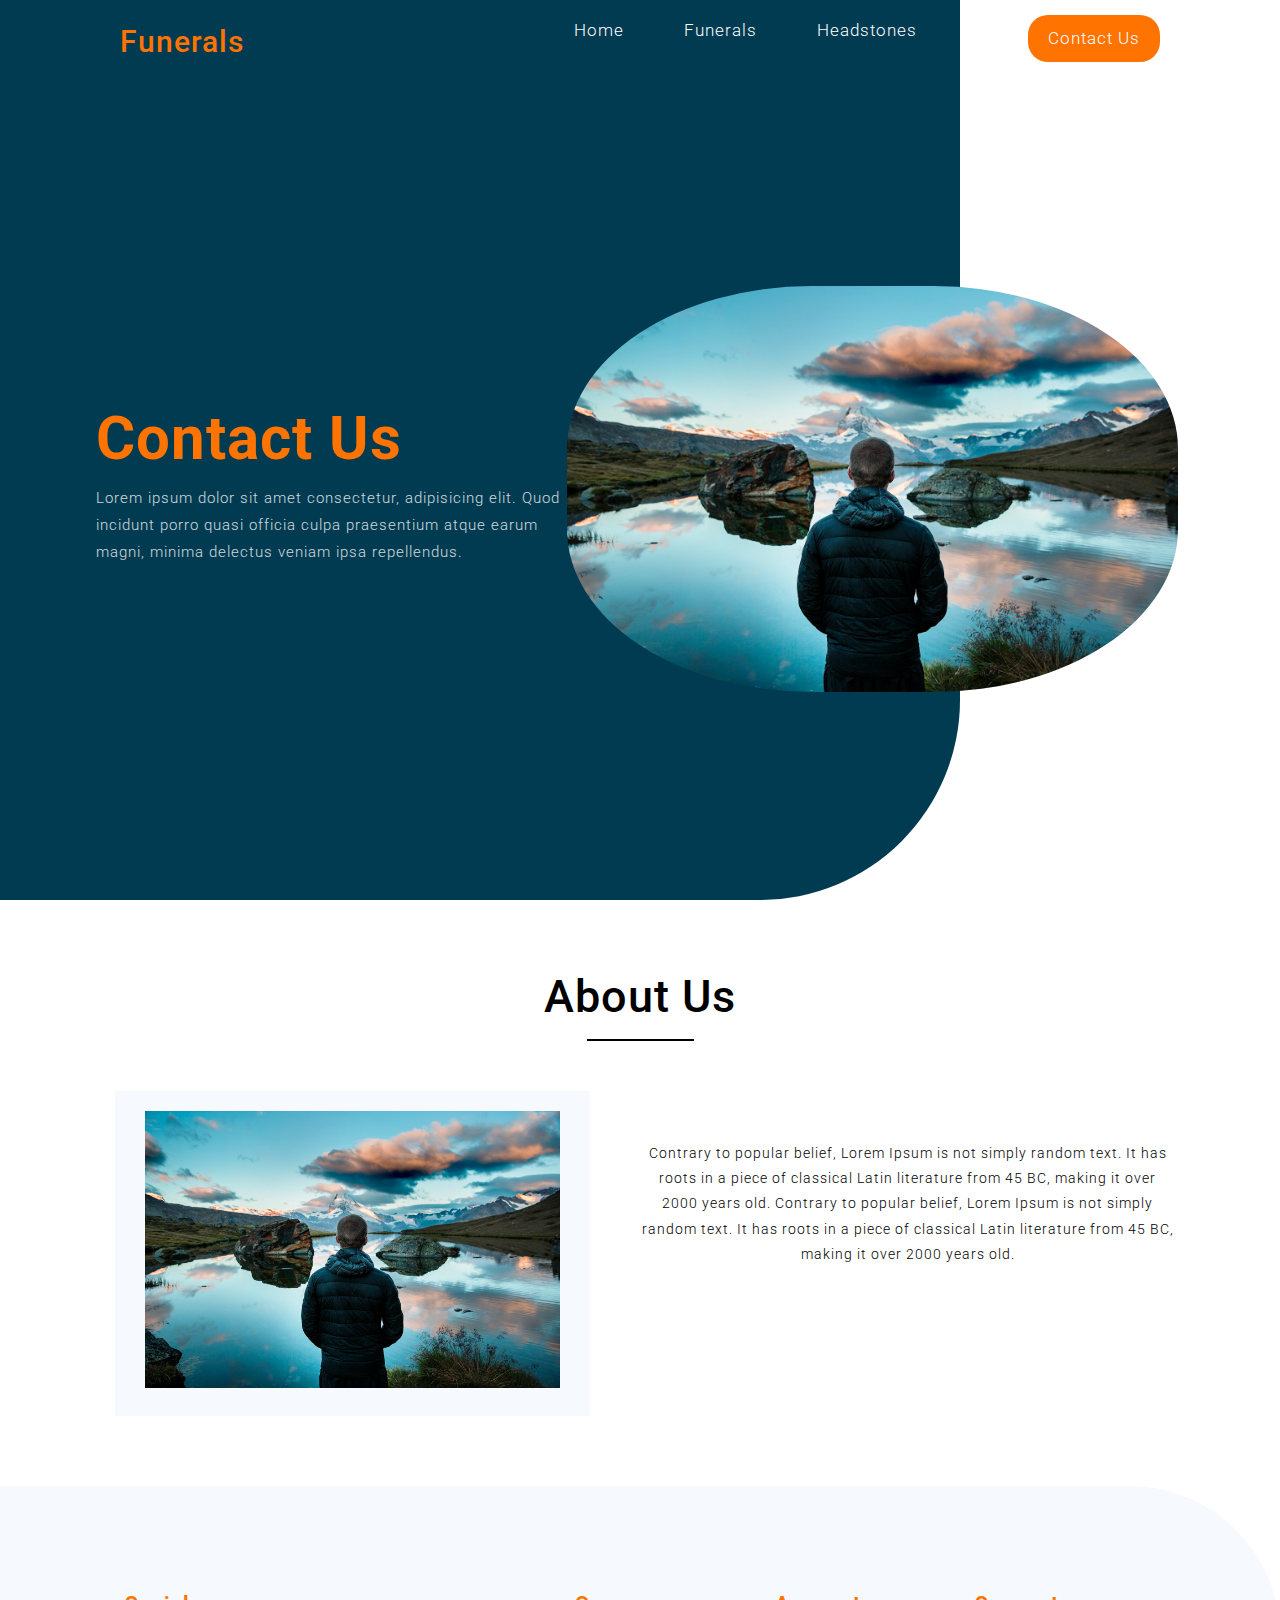
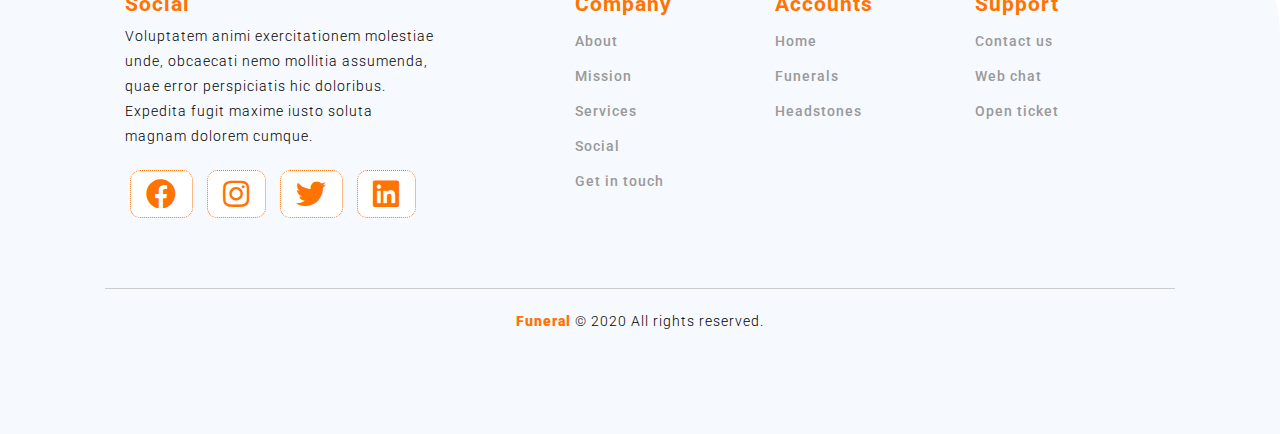
==== page/about.html @ 399cabd6 "commit" ====
<!DOCTYPE html>
<html lang="en">
<head>
    <meta charset="UTF-8">
    <meta name="viewport" content="width=device-width, initial-scale=1.0">
    <link href="https://fonts.googleapis.com/css2?family=Roboto:wght@100;300;500;900&display=swap" rel="stylesheet">
    <link rel="stylesheet" href="https://use.fontawesome.com/releases/v5.1.0/css/all.css">
    <link rel="stylesheet" href="../Resources/animate.css">
    <link rel="stylesheet" href="../style.css">
    <title>Funerals</title>
</head>
<body>
    <header class="header">
        <nav class="top_nav">
            <a href="../index.html"><span class="logo">Funerals</span></a>

            <ul>
                <li><a href="/index.html">Home</a></li>
                <li><a href="#">Funerals</a></li>
                <li><a href="#">Headstones</a></li>
                <li><a href="./about.html">About</a></li>
            </ul>

            <li><a href="./contact.html" class="contact">Contact Us</a></li>
        </nav>

        <div class="main_container flex-center">
            <div class="conten">
                <h1><span>Contact Us</span> </h1>
                <p>Lorem ipsum dolor sit amet consectetur, adipisicing elit. Quod incidunt porro quasi officia culpa 
                    praesentium atque earum magni, minima delectus veniam ipsa repellendus.</p>
            </div>

            <img src="../img/blue_lake_man.jpg" style="height:20%;" alt="family">
        </div>
    </header>

    <section class="about">
        <div class="row">
            <h1>about us</h1>
    
            <div class="main-contact grid-2">

              <div class="column">
                <img src="../img/blue_lake_man.jpg" alt="perason">
              </div>

                <div class="c-content">
                    <p>Contrary to popular belief, Lorem Ipsum is not simply random text. It has roots in a piece of classical Latin literature from 45 BC, making it over 2000 years old.
                      Contrary to popular belief, Lorem Ipsum is not simply random text. It has roots in a piece of classical Latin literature from 45 BC, making it over 2000 years old.
                    </p>
               </div>
            </div>
        </div>
        
    </section>

    <section class="main-footer">
        <footer class="footer row">
            <div class="contain">
                <div class="col social">
                    <h2>Social</h2>

                    <p>Voluptatem animi exercitationem molestiae unde, obcaecati nemo mollitia assumenda, quae error perspiciatis hic doloribus. Expedita fugit maxime iusto soluta magnam dolorem cumque.</p>

                    <ul>
                        <a href="#"><i class="fab fa-facebook"></i></a>
                        <a href="#"><i class="fab fa-instagram"></i></a>
                        <a href="#"><i class="fab fa-twitter"></i></a>
                        <a href="#"><i class="fab fa-linkedin"></i></a>
                    </ul>
                  </div>

            <div class="col">
              <h2>Company</h2>
              <ul>
                <li>About</li>
                <li>Mission</li>
                <li>Services</li>
                <li>Social</li>
                <li>Get in touch</li>
              </ul>
            </div>
            <div class="col">
              <h2>Accounts</h2>
              <ul>
                <li><a href="#">Home</a></li>
                <li><a href="#">Funerals</a></li>
                <li><a href="#">Headstones</a></li>
              </ul>
            </div>
            <div class="col">
              <h2>Support</h2>
              <ul>
                <li>Contact us</li>
                <li>Web chat</li>
                <li>Open ticket</li>
              </ul>
            </div>

          <div class="clearfix"></div>
          </div>
          </footer>

          <p class="copy"><a href="#">Funeral</a> © 2020 All rights reserved.</p>
    </section>
    

    <script src="./script.js"></script>
</body>
</html>
---- style.css ----
*{
    margin: 0;
    padding: 0;
    box-sizing: border-box;
    scroll-behavior: smooth;
}

body{
    font-family: 'Roboto', sans-serif;
    font-weight: 300;
    line-height: 1.8;
    letter-spacing: 1px;
    font-size: 14px;
    position: relative;
    --main-color: rgb(1, 59, 82);
    --orange-color:rgb(255, 115, 0);
    --white-color:#fff;
    --bg-background: #f6f9fe;
}

li{
    list-style: none;
}

a{
    text-decoration: none;
}

.btn{
    background: var(--orange-color);
    padding: 12px 30px;
    color: var(--white-color);
    font-size: 14px;
    cursor: pointer;
    border-radius: 30px;
    -webkit-border-radius: 30px;
    -moz-border-radius: 30px;
    -ms-border-radius: 30px;
    -o-border-radius: 30px;
    border: transparent 1px solid;
}

.btn:hover, .top_nav .contact:hover{
    background:transparent;
    color: var(--orange-color);
    border: var(--orange-color) 1px solid;

}

.mani-btn:hover{
    background:var(--orange-color);
    color: var(--white-color);
    border: 0

}

.row{
    margin: 0 auto;
    width: 100%;
    max-width: 1070px;
}

span{
    color: var(--orange-color);
}

.flex-center{
    display: flex;
    justify-content: center;
    align-items: center;
}

.grid-2{
    display: grid;
    grid-template-columns: repeat(2, 1fr);
}

h1{
    font-size: 60px;
    font-weight: 300;
    line-height: 1.2;
}

.header{
    background: var(--main-color);
    height: 100vh;
    -webkit-border-bottom-right-radius: 200px;
    -moz-border-radius-bottomright: 200px;
    border-bottom-right-radius: 200px;
    width: 75%;
}

.top_nav{
    display: flex;
    justify-content: space-between;
    padding: 15px 120px;
}

.top_nav .logo{
    font-size: 30px;
    font-weight: 500;
    transition: 300ms;
    -webkit-transition: 300ms;
    -moz-transition: 300ms;
    -ms-transition: 300ms;
    -o-transition: 300ms;
    margin:3px 0;

}


.top_nav ul{
    display: flex;
    justify-content: space-between;
    margin-left: 300px;
}

.top_nav a{
    color: var(--white-color);
    font-size: 17px;

}

.top_nav ul li{
   margin: 0 30px;
}

.top_nav ul a:hover{
    color: var(--orange-color);

}


.top_nav .logo:hover::after, .top_nav ul a:hover::after{
    content: "";
    display: block;
    background: var(--orange-color);
    width: 50%;
    height: 2px;
    margin:0 auto;

}

.top_nav ul a:hover::after{
    margin:3px auto;

}

.top_nav .contact{
    position: absolute;
    right: 0;
    background: var(--orange-color);
    padding: 8px 20px;
    border-radius: 20px;
    -webkit-border-radius: 20px;
    -moz-border-radius: 20px;
    -ms-border-radius: 20px;
    -o-border-radius: 20px;
    margin-right: 120px;
}

.main_container{
    height: 90%;
    width: 50%;
    margin-left: 10%;
}

.main_container img{
    position: absolute;
    right: 0;
    margin-right: 8%;
    border-radius: 40%;
    -webkit-border-radius: 40%;
    -moz-border-radius: 40%;
    -ms-border-radius: 40%;
    -o-border-radius: 40%;
}


.header .conten span{
    font-weight: 700;
}

.header .conten h1{
    color: var(--white-color);
}

.header .conten p{
    color: var(--white-color);
    opacity: .8;
    font-size: 15px;
    margin: 10px 0;
}



.wrapper {
    background: var(--white-color);
    display:inline-block;
    margin-top: 20px;
    width: 420px;
    position: relative;
    padding: 3px 0;
    padding-left: 20px;
    border-radius: 30px;
    -webkit-border-radius: 30px;
    -moz-border-radius: 30px;
    -ms-border-radius: 30px;
    -o-border-radius: 30px;
}

input,
button {
    background-color:transparent;
    border:0;
    outline: none;
}

.wrapper input[type="text"]{
    width: 287px;
}


.funeral{
    padding:100px 0;
    padding-bottom: 160px;
    position: relative;
}

.funeral img{
    position: absolute;
    width: 20%;
    left: -70px;
}

.funeral .f-header{
    width: 50%;
    margin: 0 auto;
    text-align: center;
}

.funeral .f-header h1, .test h1{
    font-weight: 500;
    font-size: 40px;
    margin-bottom: 10px;
}

.f_container{
    background: var(--white-color);
    margin-top: 50px;
    display: flex;
    text-align: center;
}

.f_container .fa{
    color: var(--orange-color);
    font-size: 100px;
    padding: 15px 0;
    width: 100%;
}

.f_container .box-2 > div{
    padding: 20px 25px;
    border: 1px dotted var(--orange-color);
    margin: 20px 10px;
    cursor: pointer;
    box-shadow: 0px 0px 10px 0px rgb(212, 212, 212);
}

.f_container .box-2 > div p{
    margin: 10px 0;
}

.f_container .d-box{
    transform: translateY(50px);
    -webkit-transform: translateY(50px);
    -moz-transform: translateY(50px);
    -ms-transform: translateY(50px);
    -o-transform: translateY(50px);
}

.f_container .d-boxs{
    transform: translateY(220px);
    -webkit-transform: translateY(220px);
    -moz-transform: translateY(220px);
    -ms-transform: translateY(220px);
    -o-transform: translateY(220px);
}

.f_container .box:hover, .f_container .fa:hover{
    background: var(--orange-color);
    color: var(--white-color);
}

.protect{
    padding: 20px 0;
    background: rgb(185, 218, 230);
    max-width: 1300px;
    margin: 0 auto;
    margin-top: 100px;
    border-radius:0 150px 0 150px;
    -webkit-border-radius:0 150px 0 150px;
    -moz-border-radius:0 150px 0 150px;
    -ms-border-radius:0 150px 0 150px;
    -o-border-radius:0 150px 0 150px;
}

.p-content{
    margin-left: 50px;
}

.p-content span{
    font-weight: 500;
}

.p-content p{
   margin: 10px 0;
}

.p-content .btn{
   margin-top: 20px;
   border-radius: 0;
   -webkit-border-radius: 0;
   -moz-border-radius: 0;
   -ms-border-radius: 0;
   -o-border-radius: 0;
}

.form{
    padding: 70px 0;
    background: var(--main-color);
    color: var(--white-color);
    border-radius:150px 0 0 0;
    -webkit-border-radius:150px 0 0 0;
    -moz-border-radius:150px 0 0 0;
    -ms-border-radius:150px 0 0 0;
    -o-border-radius:150px 0 0 0;
}

.form h1{
    font-size: 40px;
    text-align: center;
}

.form .grid-2{
    margin: 30px auto;
    grid-gap: 20px;
}

#qa, input[type=text]{
    padding: 15px 30px;
    width: 100%;
    border-radius: 8px;
    -webkit-border-radius: 8px;
    -moz-border-radius: 8px;
    -ms-border-radius: 8px;
    -o-border-radius: 8px;
    background: var(--white-color);
    outline: none;
}

.form .row{
    max-width: 900px;
}

.form .row{
    text-align: center;
}




.test{
    padding: 100px 0;
    position: relative;
}

.main-test > div{
    text-align: center;
}

.client-testimonials-container  {
    overflow: hidden;
    color: var(--secondary-color);
    padding: 0 200px;
    text-align: center;
  }
  
  .client-testimonial-item {
    border-left: 5px solid var(--orange-color);
    font-size: .95rem;
    margin: 2em 0;
    padding: 0 1em;
    color: var(--second-color);
  }
  
  .client-name {
    font-size: 1rem;
  }
  
  .client-testimonial-switch {
    background-color: var(--orange-color);
    border: none;
    border-radius: 50%;
    cursor: pointer;
    height: .6rem;
    margin: 0 .2rem;
    outline: none;
    width: .6rem;
  }
  
  .active-carousel-switch {
    transform: scale(1.5);
  }

  .client-details{
      display: flex;
      margin-top: 20px;
      text-align: left;

  }

  .client-details img{
      width: 10%;
      margin-right: 20px;
      border-radius: 50%;
      -webkit-border-radius: 50%;
      -moz-border-radius: 50%;
      -ms-border-radius: 50%;
      -o-border-radius: 50%;
}


.test h1::before{
    content: "\275D";
    display: block;
    font-size: 250px;
    color: var(--orange-color);
    position: absolute;
    top: 4%;
    opacity: .3;
    left: 27%;
}





.main-footer {
    padding: 100px 0;
    background: var(--bg-background);
    border-radius: 0 150px 0 0;
    -webkit-border-radius: 0 150px 0 0;
    -moz-border-radius: 0 150px 0 0;
    -ms-border-radius: 0 150px 0 0;
    -o-border-radius: 0 150px 0 0;
}
  
  .footer {
    width: 100%;
    position: relative;
    height: auto;
    padding-bottom: 30px;
    border-bottom: #ccc 1px solid;
    margin-bottom: 20px;
  }
  
  .footer h2, .main-footer a{
    color: var(--orange-color);
  }

  .footer .col {
    width: 200px;
    height: auto;
    float: left;
    box-sizing: border-box;
    -webkit-box-sizing: border-box;
    -moz-box-sizing: border-box;
    padding: 0px 20px 20px 20px;
  }
  .footer .col h1 {
    margin: 0;
    padding: 0;
    font-family: inherit;
    font-size: 12px;
    line-height: 17px;
    padding: 20px 0px 5px 0px;
    color: rgba(255,255,255,0.2);
    font-weight: normal;
    text-transform: uppercase;
    letter-spacing: 0.250em;
  }
  .footer .col ul {
    list-style-type: none;
    margin: 0;
    padding: 0;
  }
  
  .footer .col ul li {
    color: #999999;
    font-size: 14px;
    font-family: inherit;
    font-weight: 500;
    padding: 5px 0px 5px 0px;
    cursor: pointer;
    transition: .2s;
    -webkit-transition: .2s;
    -moz-transition: .2s;
  }

  .footer .col ul li a{
    color: #999999;
  }

  .footer .social{
    width: 350px;
    margin-right: 100px;
  }

  .footer .social .fab{
    font-size: 30px;
    margin: 20px 5px;
    border: var(--orange-color) dotted 1px;
    background-color: var(--white-color);
    padding: 8px 15px;
    transition: 300ms;
    border-radius: 10px;
    -webkit-border-radius: 10px;
    -moz-border-radius: 10px;
    -ms-border-radius: 10px;
    -o-border-radius: 10px;
    -webkit-transition: 300ms;
    -moz-transition: 300ms;
    -ms-transition: 300ms;
    -o-transition: 300ms;
}

  .footer .social .fab:hover{
    background-color: var(--orange-color);
    color: var(--white-color);
}

  .social ul li {
    display: inline-block;
    padding-right: 5px !important;
  }
  
  .footer .col ul li:hover {
    color: var(--orange-color);
    transition: .1s;
    -webkit-transition: .1s;
    -moz-transition: .1s;
  }
  .clearfix {
    clear: both;
  }


  .copy{
      text-align: center;
  }

  .copy a{
      font-weight: 900;
  }


  /* Pages */

.contact{
    padding: 100px 0;
}

.contact h1, .about h1{
    font-size: 45px;
    font-weight: 500;
    text-transform: capitalize;
}

.contact h1::after, .about h1::after{
    content: "";
    height: 2px;
    width: 10%;
    background: #000;
    display: block;
    margin-top: 20px;
    margin-bottom: 10px;
}

.main-contact{
    margin-top: 50px;
}

.main-contact ul{
    margin-top: 40px;
}

.main-contact ul li{
    display: flex;
    margin: 20px 0;
}

.main-contact ul li i{
    margin:0 15px;
    margin-top: -3px;
    margin-left: 0;
    font-size: 25px;
    cursor: pointer;
    border: var(--orange-color) 1px dotted;
    padding: 7px 12px;
}

.main-contact ul li .fa-location-arrow{
    padding-top: 12px;
}

.column{
    margin-left: 10px;
    background: var(--bg-background);
    padding: 20px 30px;
}

.column input[type = text], .column textarea{
    width: 100%;
    border: 0;
    margin: 5px 0;
    border-radius: 10px;
    -webkit-border-radius: 10px;
    -moz-border-radius: 10px;
    -ms-border-radius: 10px;
    -o-border-radius: 10px;
    box-shadow: 0 5px 10px rgb(0, 0, 0, .05);
}

.column textarea{
    padding: 10px 30px;
    outline: none;
}


.about{
    padding: 70px 0;
    text-align: center;

}

.about h1::after{
    margin: 15px auto;
}


.about img{
    width: 100%;
}

.about .column{
    margin-right: 50PX;
}

.about .c-content{
    margin-top: 50PX;
}
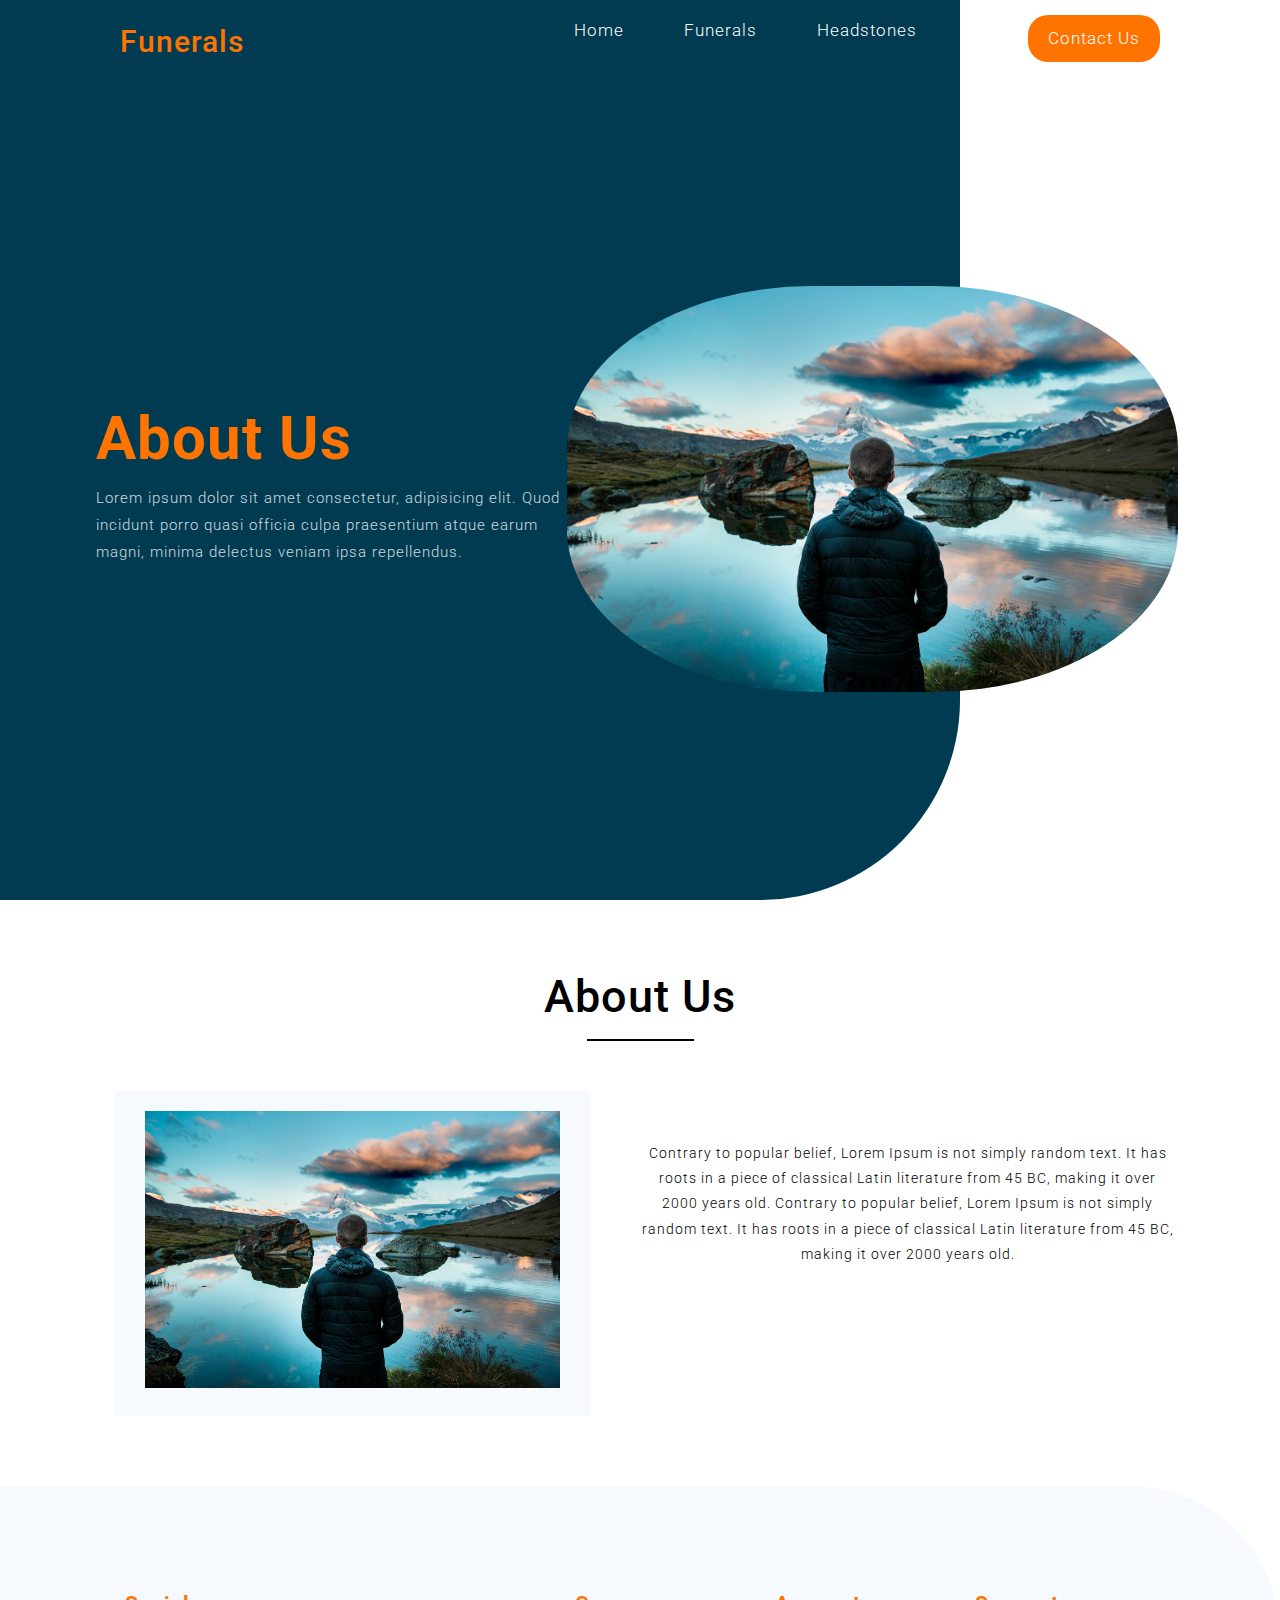
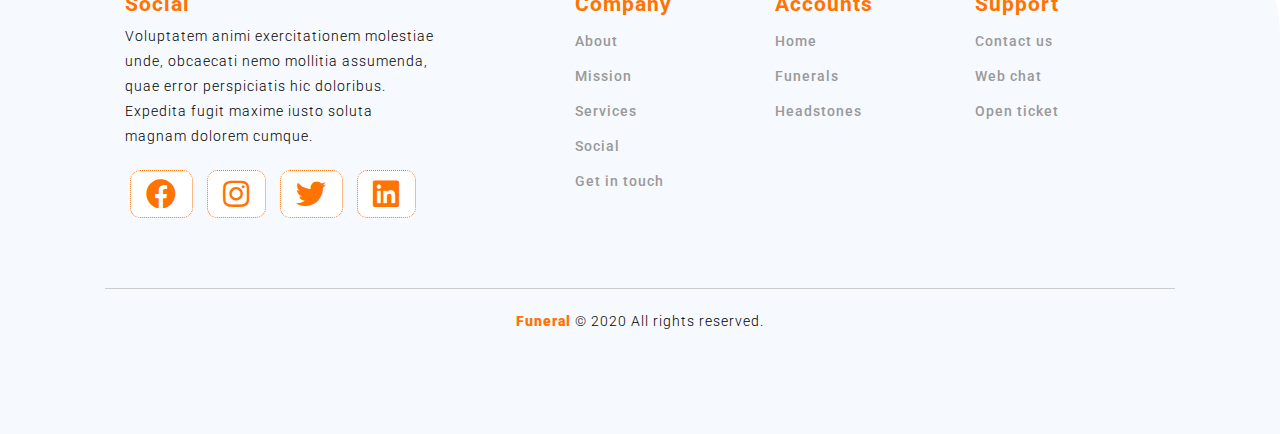
==== commit ba49e6b1: "commit" ====
--- a/page/about.html
+++ b/page/about.html
@@ -26,7 +26,7 @@
 
         <div class="main_container flex-center">
             <div class="conten">
-                <h1><span>Contact Us</span> </h1>
+                <h1><span>About Us</span> </h1>
                 <p>Lorem ipsum dolor sit amet consectetur, adipisicing elit. Quod incidunt porro quasi officia culpa 
                     praesentium atque earum magni, minima delectus veniam ipsa repellendus.</p>
             </div>
@@ -74,17 +74,17 @@
             <div class="col">
               <h2>Company</h2>
               <ul>
-                <li>About</li>
+                <a href="./about.html"><li>About</li></a>
                 <li>Mission</li>
                 <li>Services</li>
                 <li>Social</li>
-                <li>Get in touch</li>
+                <a href="./contact.html"> <li>Get in touch</li></a>
               </ul>
             </div>
             <div class="col">
               <h2>Accounts</h2>
               <ul>
-                <li><a href="#">Home</a></li>
+                <li><a href="../index.html">Home</a></li>
                 <li><a href="#">Funerals</a></li>
                 <li><a href="#">Headstones</a></li>
               </ul>
--- a/style.css
+++ b/style.css
@@ -661,3 +661,51 @@
 .about .c-content{
     margin-top: 50PX;
 }
+
+
+
+ /*-------------------------------*/
+    /* Animation */
+    /*-------------------------------*/
+
+    .js--wp-2,
+    .js--wp-3,
+    .js--wp-25,
+    .js--wp-projects1,
+    .js--wp-projects2,
+    .js--wp-footerleft,
+    .js--wp-footerright,
+    .js--wp-slide,
+    .js--wp-35{
+        opacity: 0;
+        transition: all 200ms ease-in;
+        -webkit-transition: all 200ms ease-in;
+        -moz-transition: all 200ms ease-in;
+        -ms-transition: all 200ms ease-in;
+        -o-transition: all 200ms ease-in;
+}
+
+    .js--wp-4,
+    .js--wp-copy,
+    .js--wp-1 {
+        transition: all 5s ease-in;
+        -webkit-transition: all 5s ease-in;
+        -moz-transition: all 5s ease-in;
+        -ms-transition: all 5s ease-in;
+        -o-transition: all 5s ease-in;
+}
+
+    .js--wp-1.animated,
+    .js--wp-2.animated,
+    .js--wp-25.animated,
+    .js--wp-35.animated,
+    .js--wp-slide.animated,
+    .js--wp-copy.animated,
+    .js--wp-footerleft.animated,
+    .js--wp-footerright.animated,
+    .js--wp-4.animated,
+    .js--wp-projects1.animated,
+    .js--wp-projects2.animated,
+    .js--wp-3.animated {
+        opacity: 1;
+    }
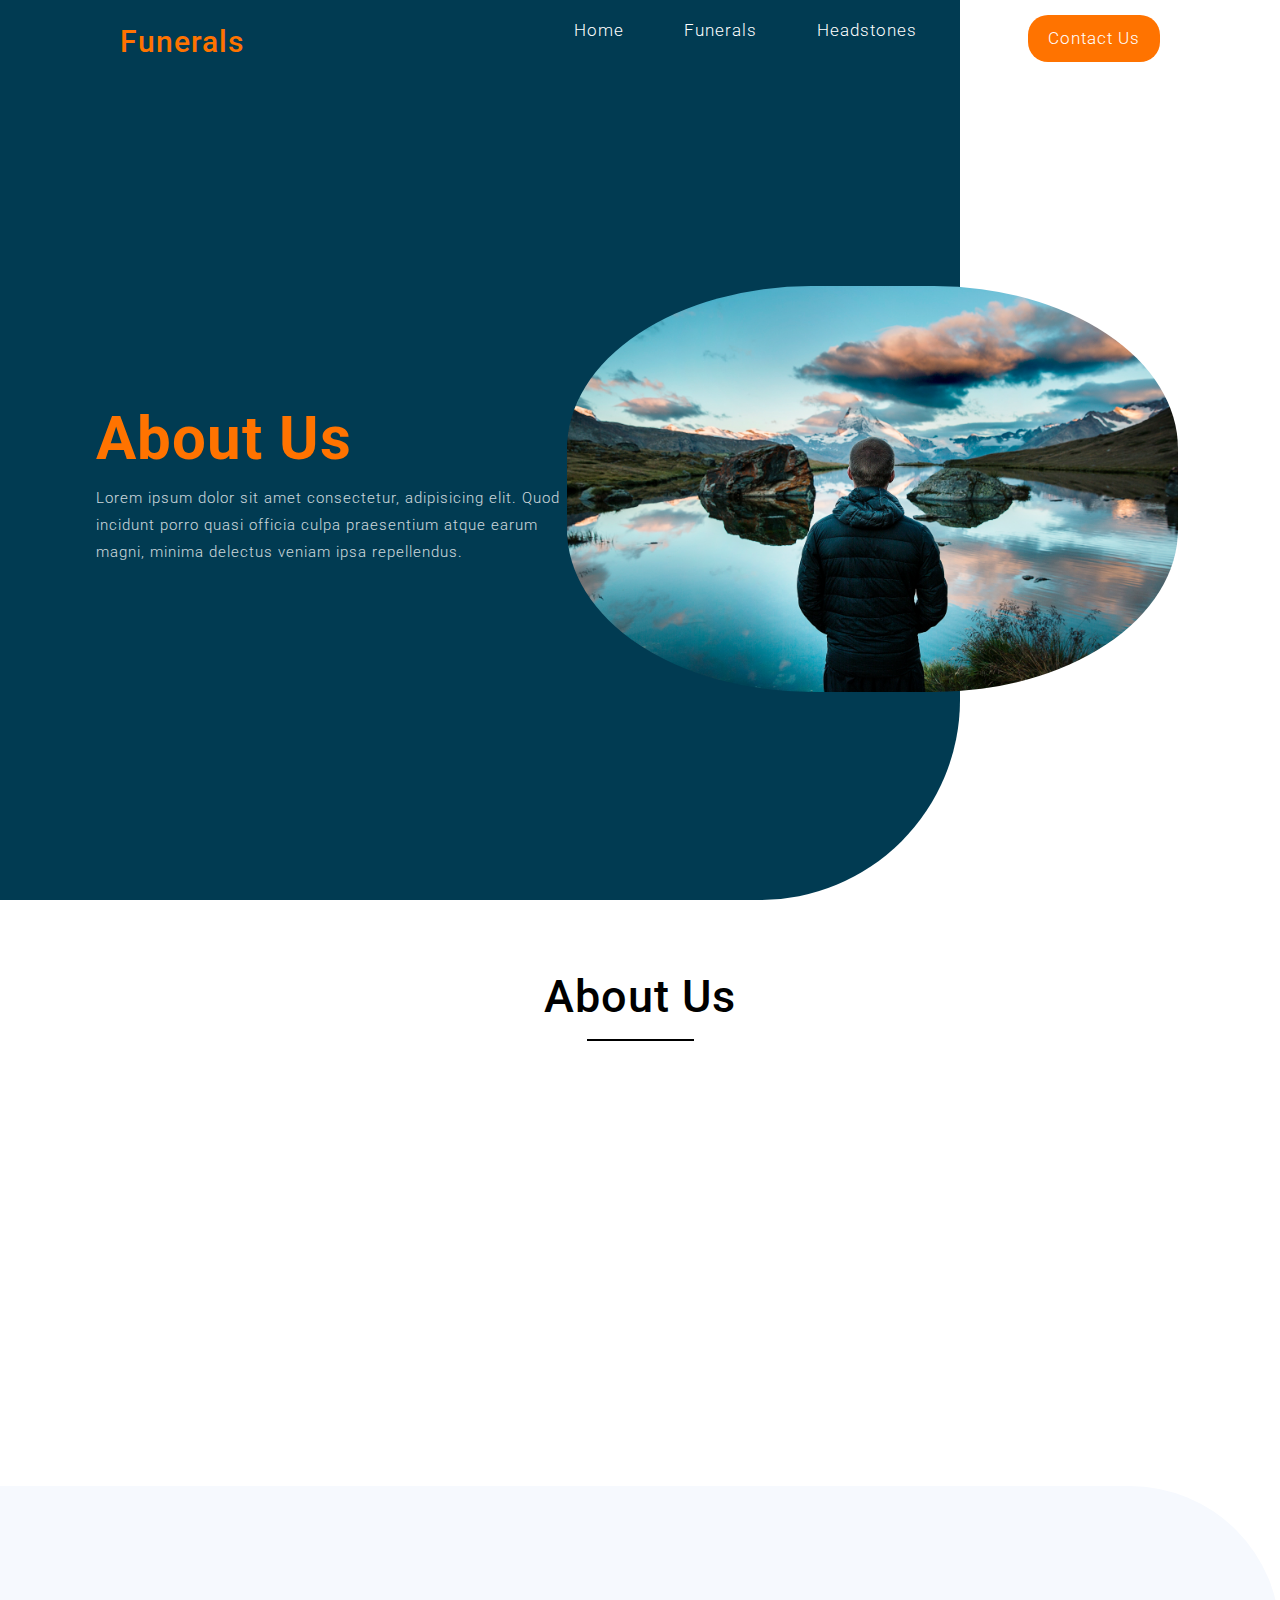
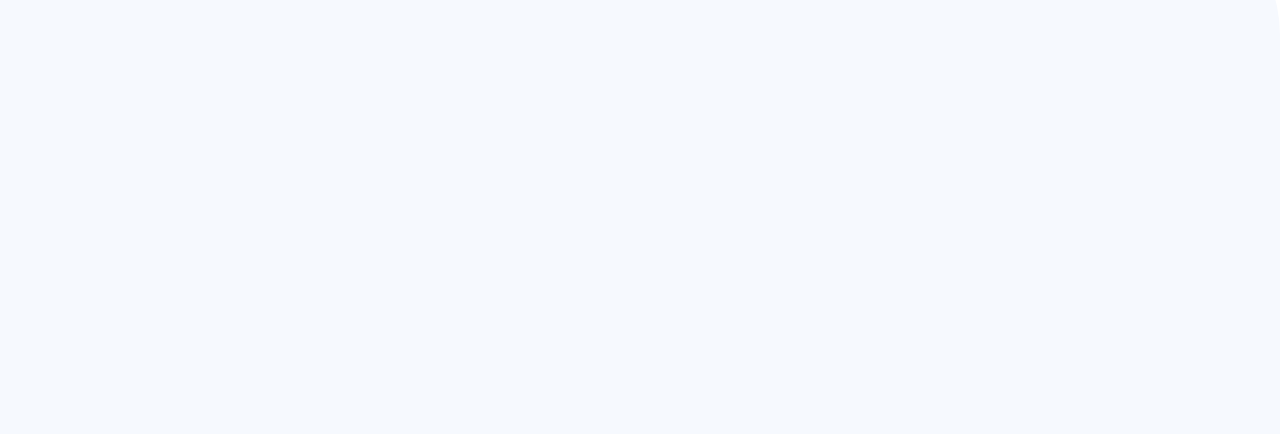
==== commit d464bdff: "commit" ====
--- a/page/about.html
+++ b/page/about.html
@@ -12,26 +12,26 @@
 <body>
     <header class="header">
         <nav class="top_nav">
-            <a href="../index.html"><span class="logo">Funerals</span></a>
+            <a href="../index.html"><span class="logo wow fadeIn">Funerals</span></a>
 
-            <ul>
+            <ul class="wow fadeInLeft">
                 <li><a href="/index.html">Home</a></li>
                 <li><a href="#">Funerals</a></li>
                 <li><a href="#">Headstones</a></li>
                 <li><a href="./about.html">About</a></li>
             </ul>
 
-            <li><a href="./contact.html" class="contact">Contact Us</a></li>
+            <li><a href="./contact.html" class="contact wow fadeInRight">Contact Us</a></li>
         </nav>
 
         <div class="main_container flex-center">
-            <div class="conten">
+            <div class="conten wow fadeInLeft">
                 <h1><span>About Us</span> </h1>
                 <p>Lorem ipsum dolor sit amet consectetur, adipisicing elit. Quod incidunt porro quasi officia culpa 
                     praesentium atque earum magni, minima delectus veniam ipsa repellendus.</p>
             </div>
 
-            <img src="../img/blue_lake_man.jpg" style="height:20%;" alt="family">
+            <img class="wow fadeInRight" src="../img/blue_lake_man.jpg" style="height:20%;" alt="family">
         </div>
     </header>
 
@@ -41,11 +41,11 @@
     
             <div class="main-contact grid-2">
 
-              <div class="column">
+              <div class="column wow fadeInLeft">
                 <img src="../img/blue_lake_man.jpg" alt="perason">
               </div>
 
-                <div class="c-content">
+                <div class="c-content wow fadeInRight">
                     <p>Contrary to popular belief, Lorem Ipsum is not simply random text. It has roots in a piece of classical Latin literature from 45 BC, making it over 2000 years old.
                       Contrary to popular belief, Lorem Ipsum is not simply random text. It has roots in a piece of classical Latin literature from 45 BC, making it over 2000 years old.
                     </p>
@@ -56,7 +56,7 @@
     </section>
 
     <section class="main-footer">
-        <footer class="footer row">
+        <footer class="footer row wow fadeIn">
             <div class="contain">
                 <div class="col social">
                     <h2>Social</h2>
@@ -102,10 +102,11 @@
           </div>
           </footer>
 
-          <p class="copy"><a href="#">Funeral</a> © 2020 All rights reserved.</p>
+          <p class="copy wow fadeInUp"><a href="#">Funeral</a> © 2020 All rights reserved.</p>
     </section>
     
-
+    <script src="../Resources/wow.min.js"></script>
+    <script>new WOW().init();</script>
     <script src="./script.js"></script>
 </body>
 </html>--- a/style.css
+++ b/style.css
@@ -27,6 +27,13 @@
     text-decoration: none;
 }
 
+.fa-chevron-down{
+    color: var(--white-color);
+    position: absolute;
+    top: 130%;
+    left: 100%;
+}
+
 .btn{
     background: var(--orange-color);
     padding: 12px 30px;
@@ -177,6 +184,9 @@
     -o-border-radius: 40%;
 }
 
+.header .conten{
+    position: relative;
+}
 
 .header .conten span{
     font-weight: 700;
@@ -664,48 +674,3 @@
 
 
 
- /*-------------------------------*/
-    /* Animation */
-    /*-------------------------------*/
-
-    .js--wp-2,
-    .js--wp-3,
-    .js--wp-25,
-    .js--wp-projects1,
-    .js--wp-projects2,
-    .js--wp-footerleft,
-    .js--wp-footerright,
-    .js--wp-slide,
-    .js--wp-35{
-        opacity: 0;
-        transition: all 200ms ease-in;
-        -webkit-transition: all 200ms ease-in;
-        -moz-transition: all 200ms ease-in;
-        -ms-transition: all 200ms ease-in;
-        -o-transition: all 200ms ease-in;
-}
-
-    .js--wp-4,
-    .js--wp-copy,
-    .js--wp-1 {
-        transition: all 5s ease-in;
-        -webkit-transition: all 5s ease-in;
-        -moz-transition: all 5s ease-in;
-        -ms-transition: all 5s ease-in;
-        -o-transition: all 5s ease-in;
-}
-
-    .js--wp-1.animated,
-    .js--wp-2.animated,
-    .js--wp-25.animated,
-    .js--wp-35.animated,
-    .js--wp-slide.animated,
-    .js--wp-copy.animated,
-    .js--wp-footerleft.animated,
-    .js--wp-footerright.animated,
-    .js--wp-4.animated,
-    .js--wp-projects1.animated,
-    .js--wp-projects2.animated,
-    .js--wp-3.animated {
-        opacity: 1;
-    }
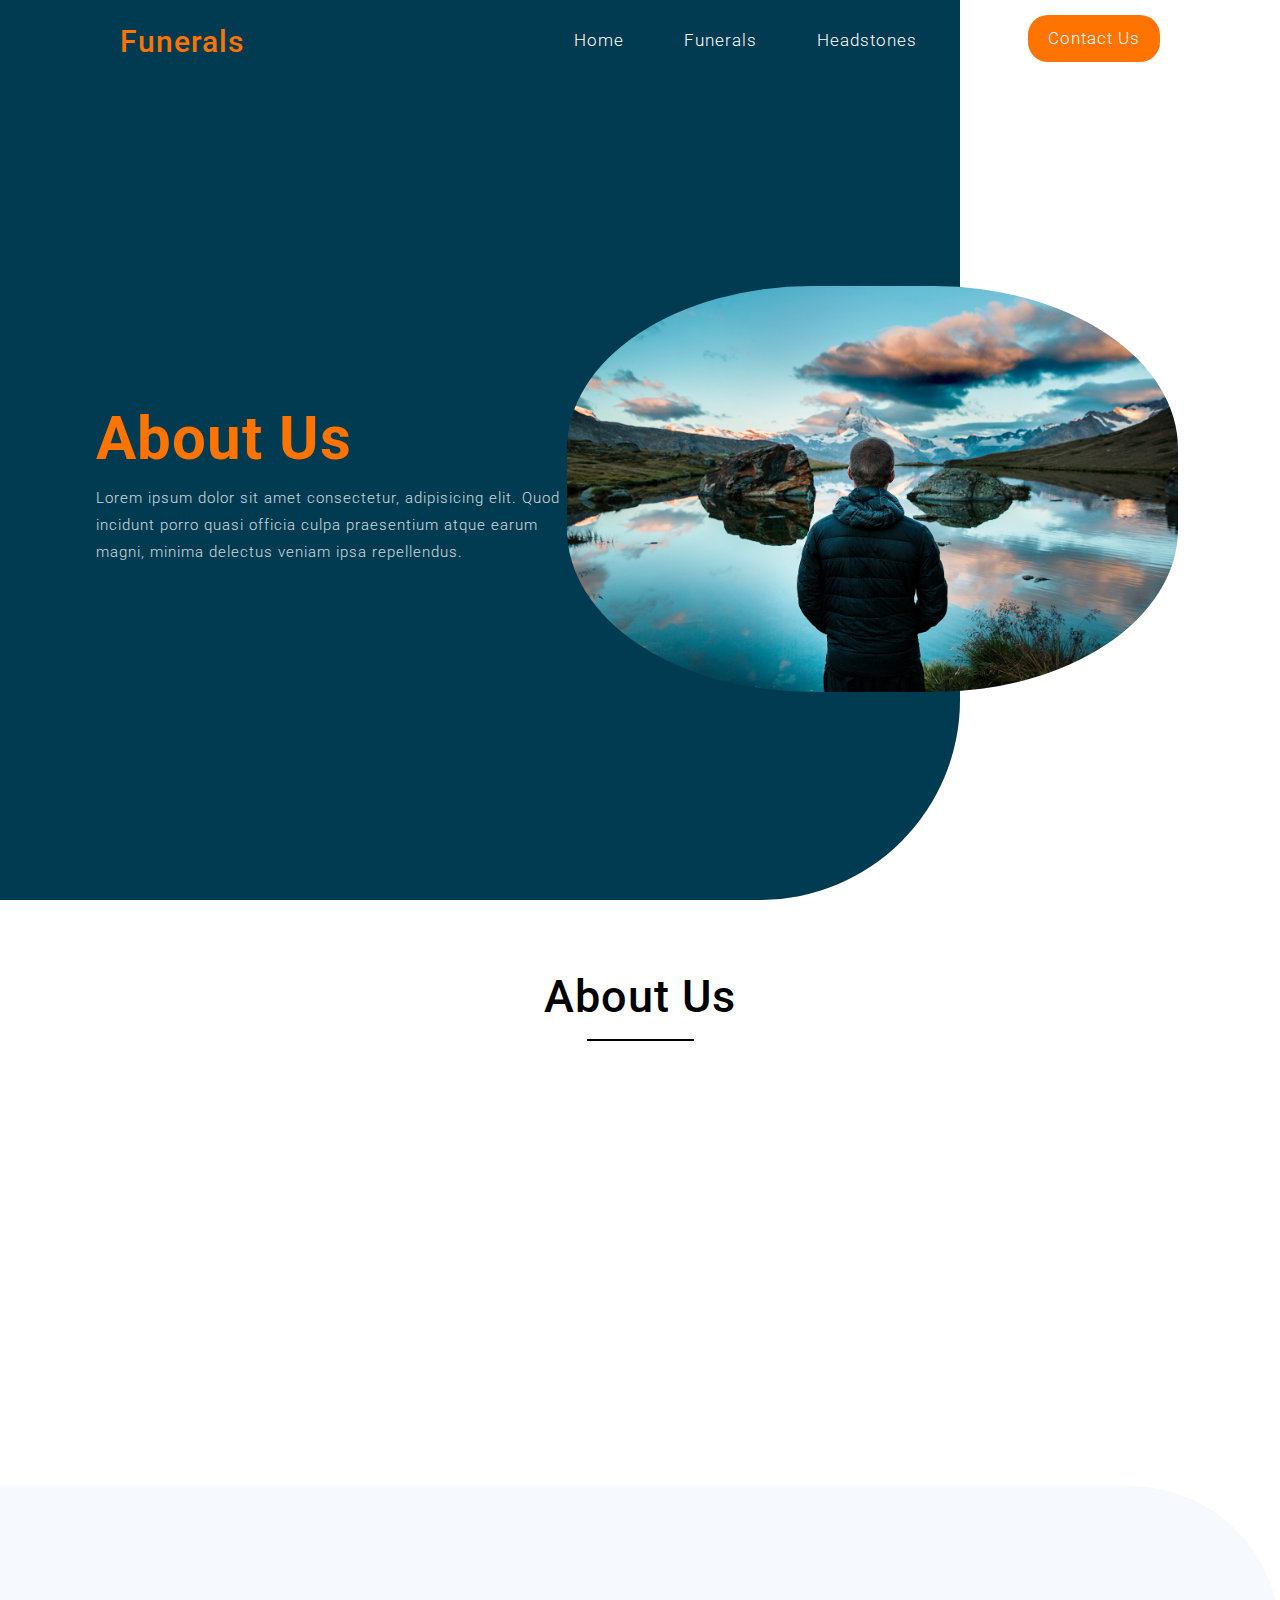
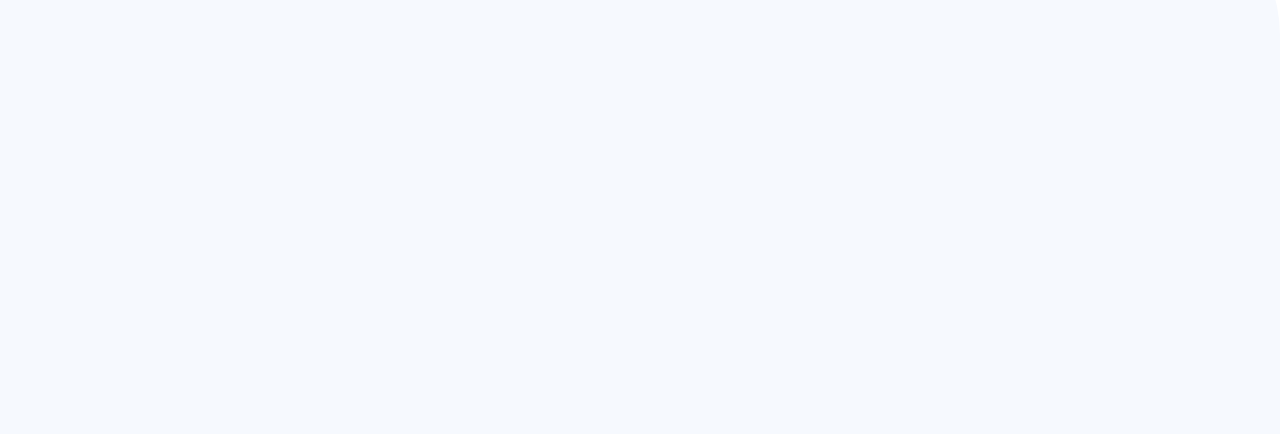
==== commit e6d40be6: "commit" ====
--- a/page/about.html
+++ b/page/about.html
@@ -85,8 +85,8 @@
               <h2>Accounts</h2>
               <ul>
                 <li><a href="../index.html">Home</a></li>
-                <li><a href="#">Funerals</a></li>
-                <li><a href="#">Headstones</a></li>
+                <li><a href="../index.html#funer">Funerals</a></li>
+                <li><a href="../index.html#headstones">Headstones</a></li>
               </ul>
             </div>
             <div class="col">
--- a/style.css
+++ b/style.css
@@ -48,6 +48,15 @@
     border: transparent 1px solid;
 }
 
+.fa-bars {
+    color: var(--orange-color);
+    position: absolute;
+    right: 0;
+    margin-right: 10px;
+    cursor: pointer;
+    display: none;
+}
+
 .btn:hover, .top_nav .contact:hover{
     background:transparent;
     color: var(--orange-color);
@@ -121,6 +130,7 @@
     display: flex;
     justify-content: space-between;
     margin-left: 300px;
+    margin-top: 10px;
 }
 
 .top_nav a{
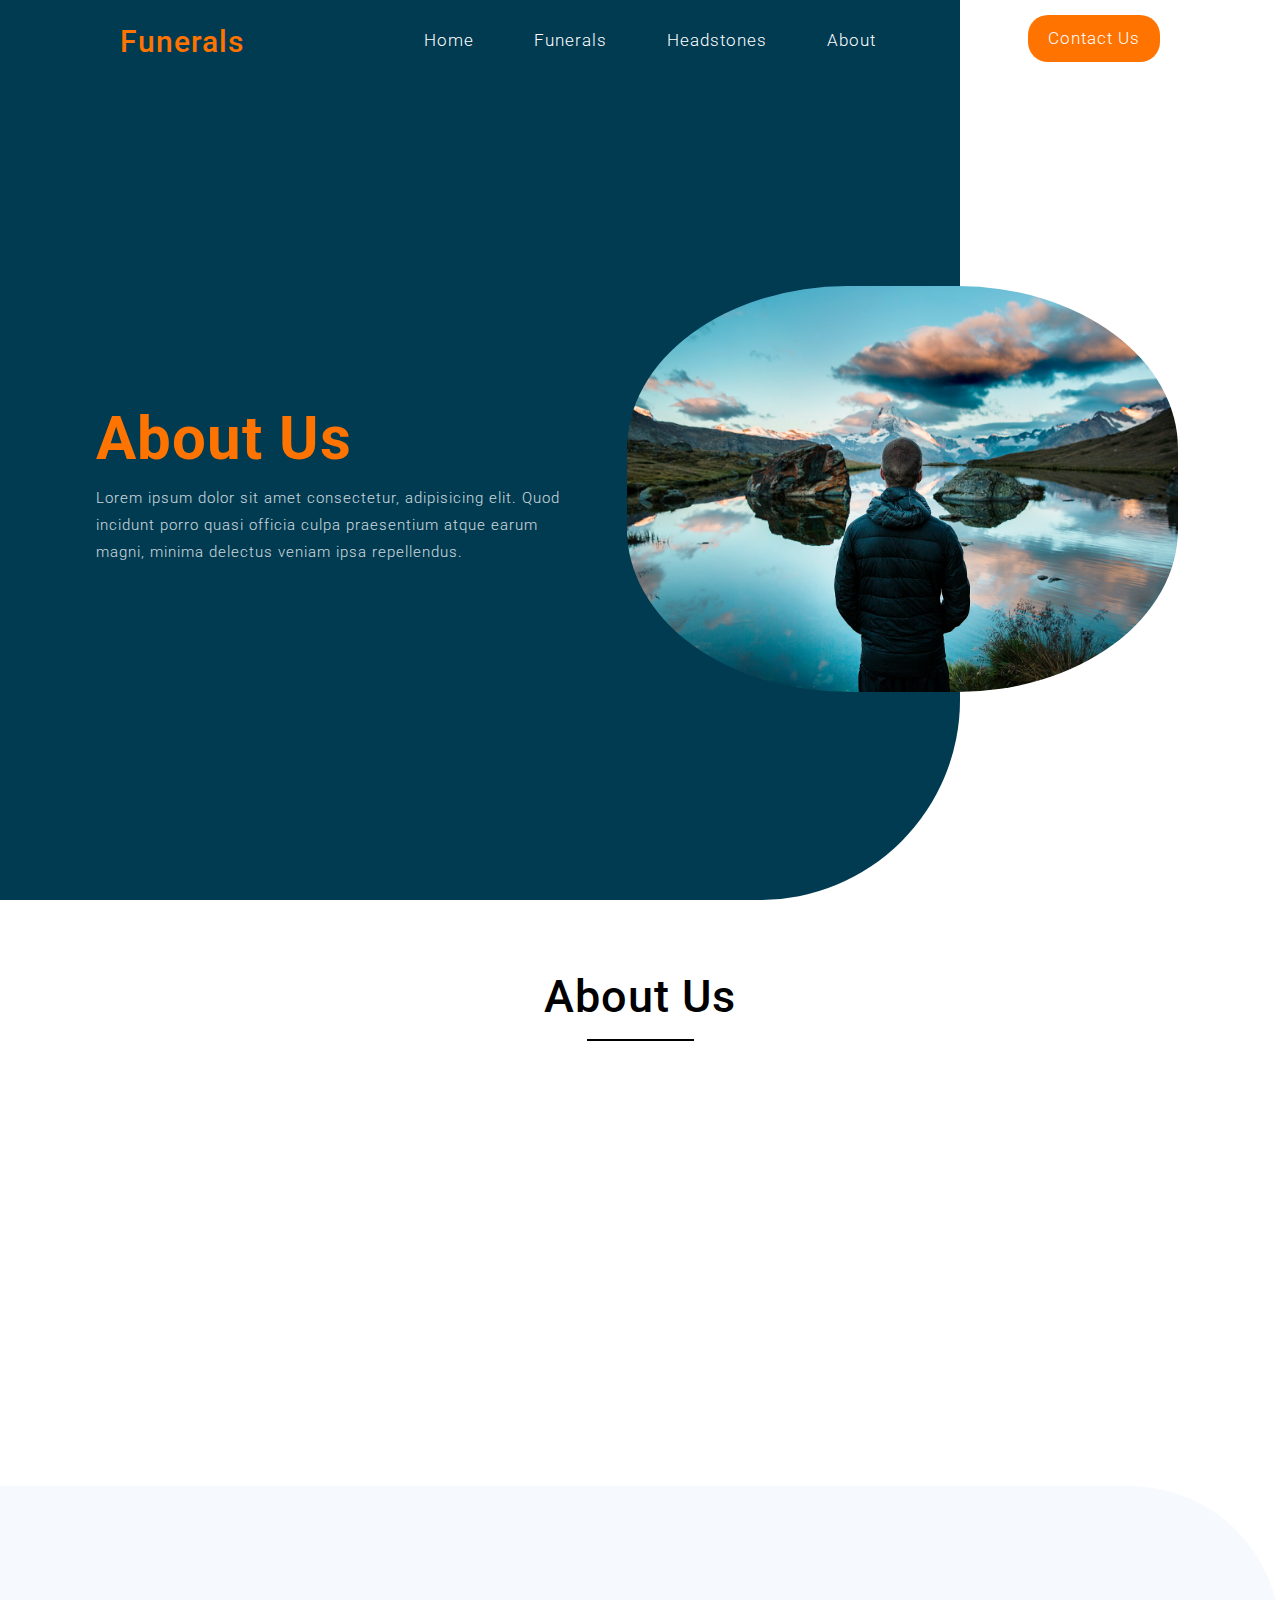
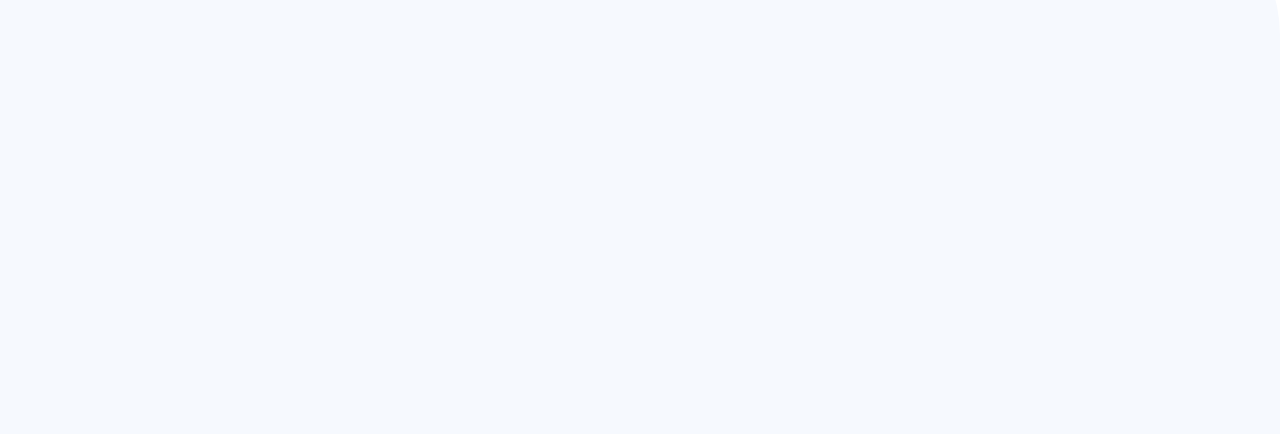
==== commit 1b6b9507: "commit" ====
--- a/page/about.html
+++ b/page/about.html
@@ -6,6 +6,7 @@
     <link href="https://fonts.googleapis.com/css2?family=Roboto:wght@100;300;500;900&display=swap" rel="stylesheet">
     <link rel="stylesheet" href="https://use.fontawesome.com/releases/v5.1.0/css/all.css">
     <link rel="stylesheet" href="../Resources/animate.css">
+    <link rel="stylesheet" href="../Resources/media.css">
     <link rel="stylesheet" href="../style.css">
     <title>Funerals</title>
 </head>
@@ -107,6 +108,6 @@
     
     <script src="../Resources/wow.min.js"></script>
     <script>new WOW().init();</script>
-    <script src="./script.js"></script>
+    <script src="../script.js"></script>
 </body>
 </html>--- a/Resources/media.css
+++ b/Resources/media.css
@@ -0,0 +1,183 @@
+@media screen and (max-width:1350px){
+    .header .top_nav ul {
+        margin-left: 150px;
+     }
+
+     .main_container img {
+        width: 43%;
+    }
+}
+
+@media screen and (max-width:1150px){
+    .header .top_nav ul {
+        margin-left: 10px;
+     }
+}
+
+@media screen and (max-width:980px){
+
+   .header .top_nav {
+        padding: 15px 20px;
+    }
+
+    .header .top_nav .contact {
+        margin-right: 20px;
+    }
+
+    .header .top_nav ul {
+        margin-left: 0;
+     }
+
+     .header .main_container img {
+        width: 47%;
+    }
+
+    body .contact .row {
+        max-width:850px;
+    }
+}
+
+@media screen and (max-width:800px){
+
+    
+    body .contact .row {
+        max-width:750px;
+    }
+
+    .header .top_nav ul {
+        display: none;
+        margin-top: 30px;
+     }
+
+     .header h1{
+         font-size: 50px;
+     }
+
+     .header .main_container .conten p {
+         font-size: 13px;
+     }
+
+     .header .top_nav .contact {
+        margin-right: 70px;
+    }
+
+    .header .fa-bars {
+        display: block;
+     }
+
+    .header .top_nav ul li{
+        margin: 20px 0;
+     }
+
+     .header .wrapper input[type="text"] {
+        width: 197px;
+    }
+
+     .header .wrapper .btn {
+        margin-left: 73px;
+    }
+
+    .header .fa-chevron-down {
+        color: var(--white-color);
+        position: absolute;
+        top: 130%;
+        left: 50%;
+    }
+
+    .protect {
+        height: 140vh;
+    }
+     
+    .protect > div{
+        display: block;
+    }
+
+     .main_container img {
+        display: none;
+     }
+
+     .main_container .conten {
+        display: block;
+        margin-left: 200px;
+        margin-bottom: 100px;
+    }
+
+    .form #qa, input[type=text], .form #lname {
+        width: 90%;
+        margin-left: 15px;
+    }
+
+    .test .client-testimonials-container {
+        padding: 0 100px;
+    }
+
+    .test .main-test h1::before {
+        left: 17%;
+    }
+}
+
+@media screen and (max-width:740px){
+    .header .fa-chevron-down {
+        left: 50%;
+    }
+}
+
+@media screen and (max-width:650px){
+        
+    body .contact .row {
+        width: 90%;
+    }
+
+    .funeral .f_container, .contact .grid-2 {
+        display: block;
+        margin: 0 30px;
+    }
+
+    .funeral .f_container .d-boxs {
+        transform: translateY(120px);
+        -webkit-transform: translateY(120px);
+        -moz-transform: translateY(120px);
+        -ms-transform: translateY(120px);
+        -o-transform: translateY(120px);
+    }
+
+    
+    .test .client-testimonials-container {
+        padding: 0 20px;
+    }
+
+    .test .main-test h1::before {
+        left: 0;
+    }
+}
+
+@media screen and (max-width:500px){
+    body .header{
+        width: 100%;
+    }
+
+    .p-img img{
+        width: 350px;
+    }
+
+    .form .grid-2{
+        display: block;
+    }
+
+    .header .wrapper {
+        display: none;
+    }
+
+    .header .main_container {
+        height: 90%;
+        width: 100%;
+        margin:0 10px;
+    }
+
+    .header .main_container .conten {
+        display: block;
+        margin-left: 20px;
+        margin-bottom: 10px;
+    }
+
+}
